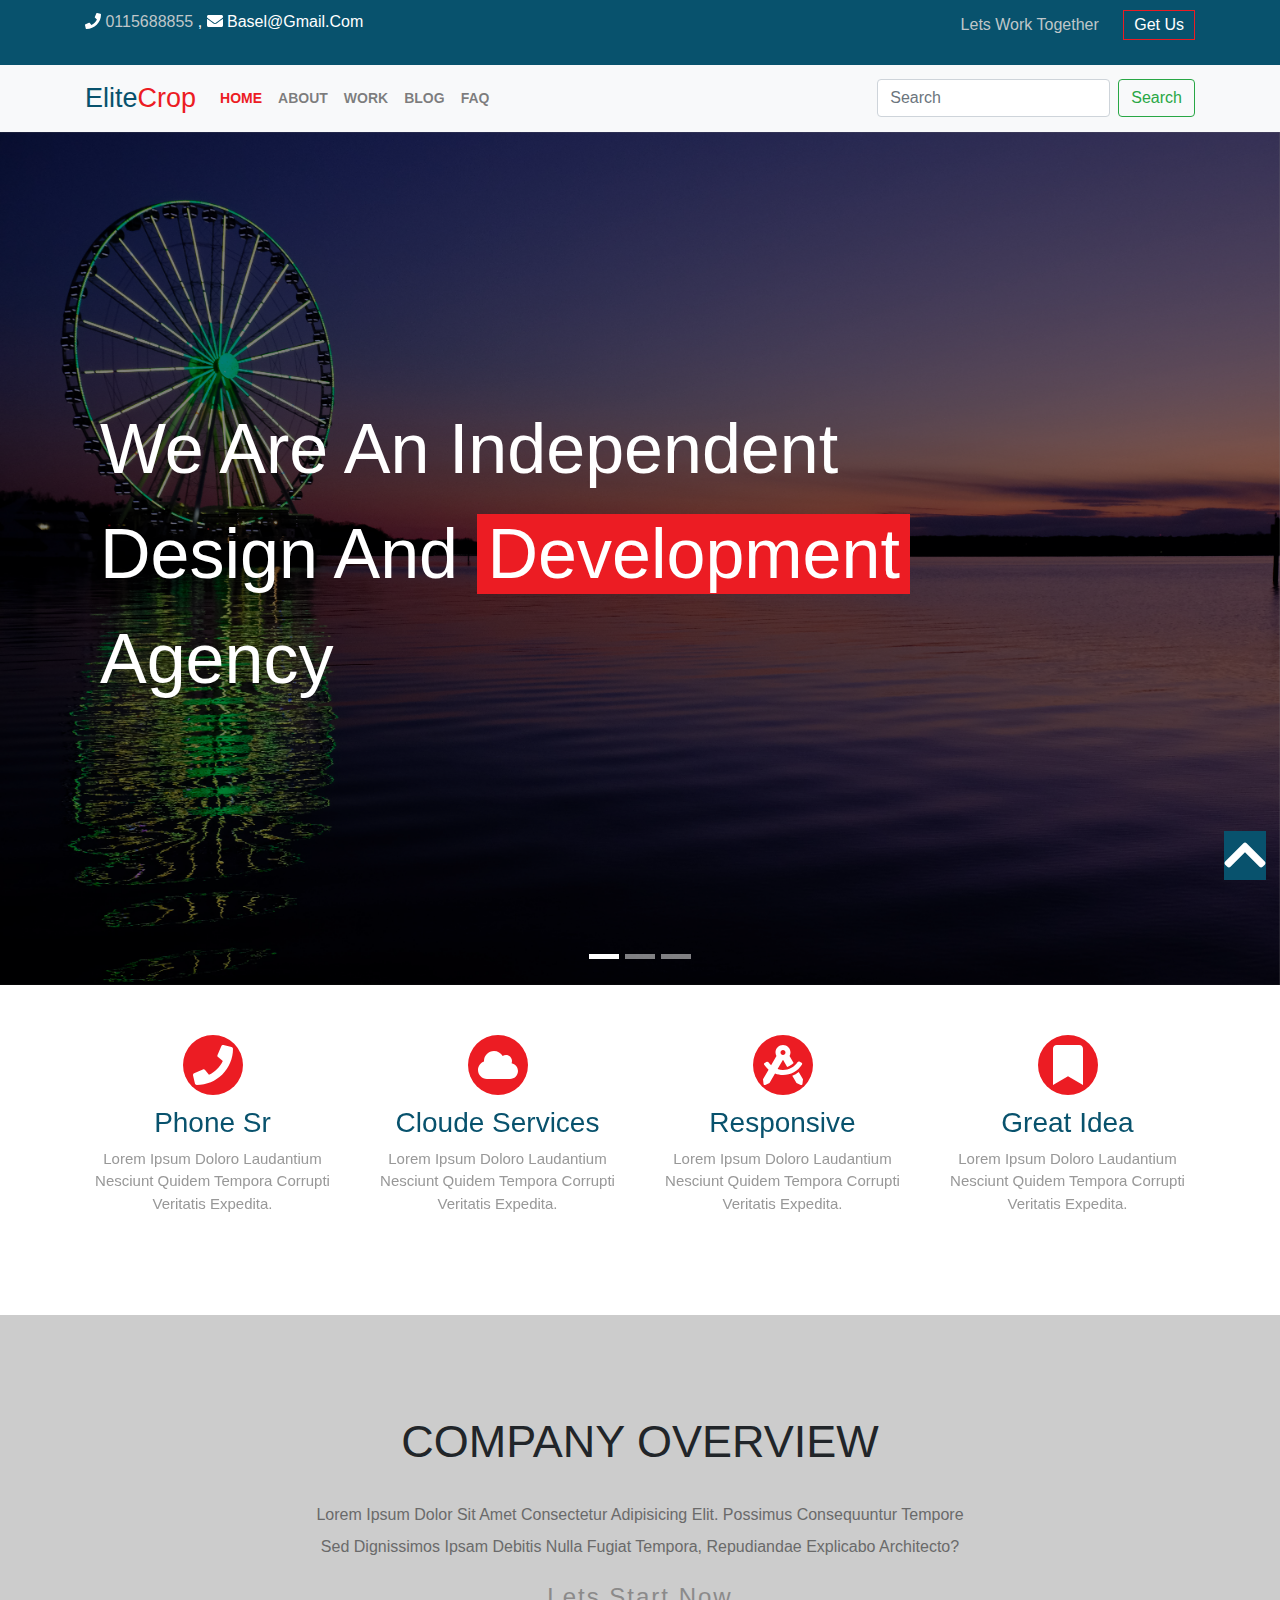
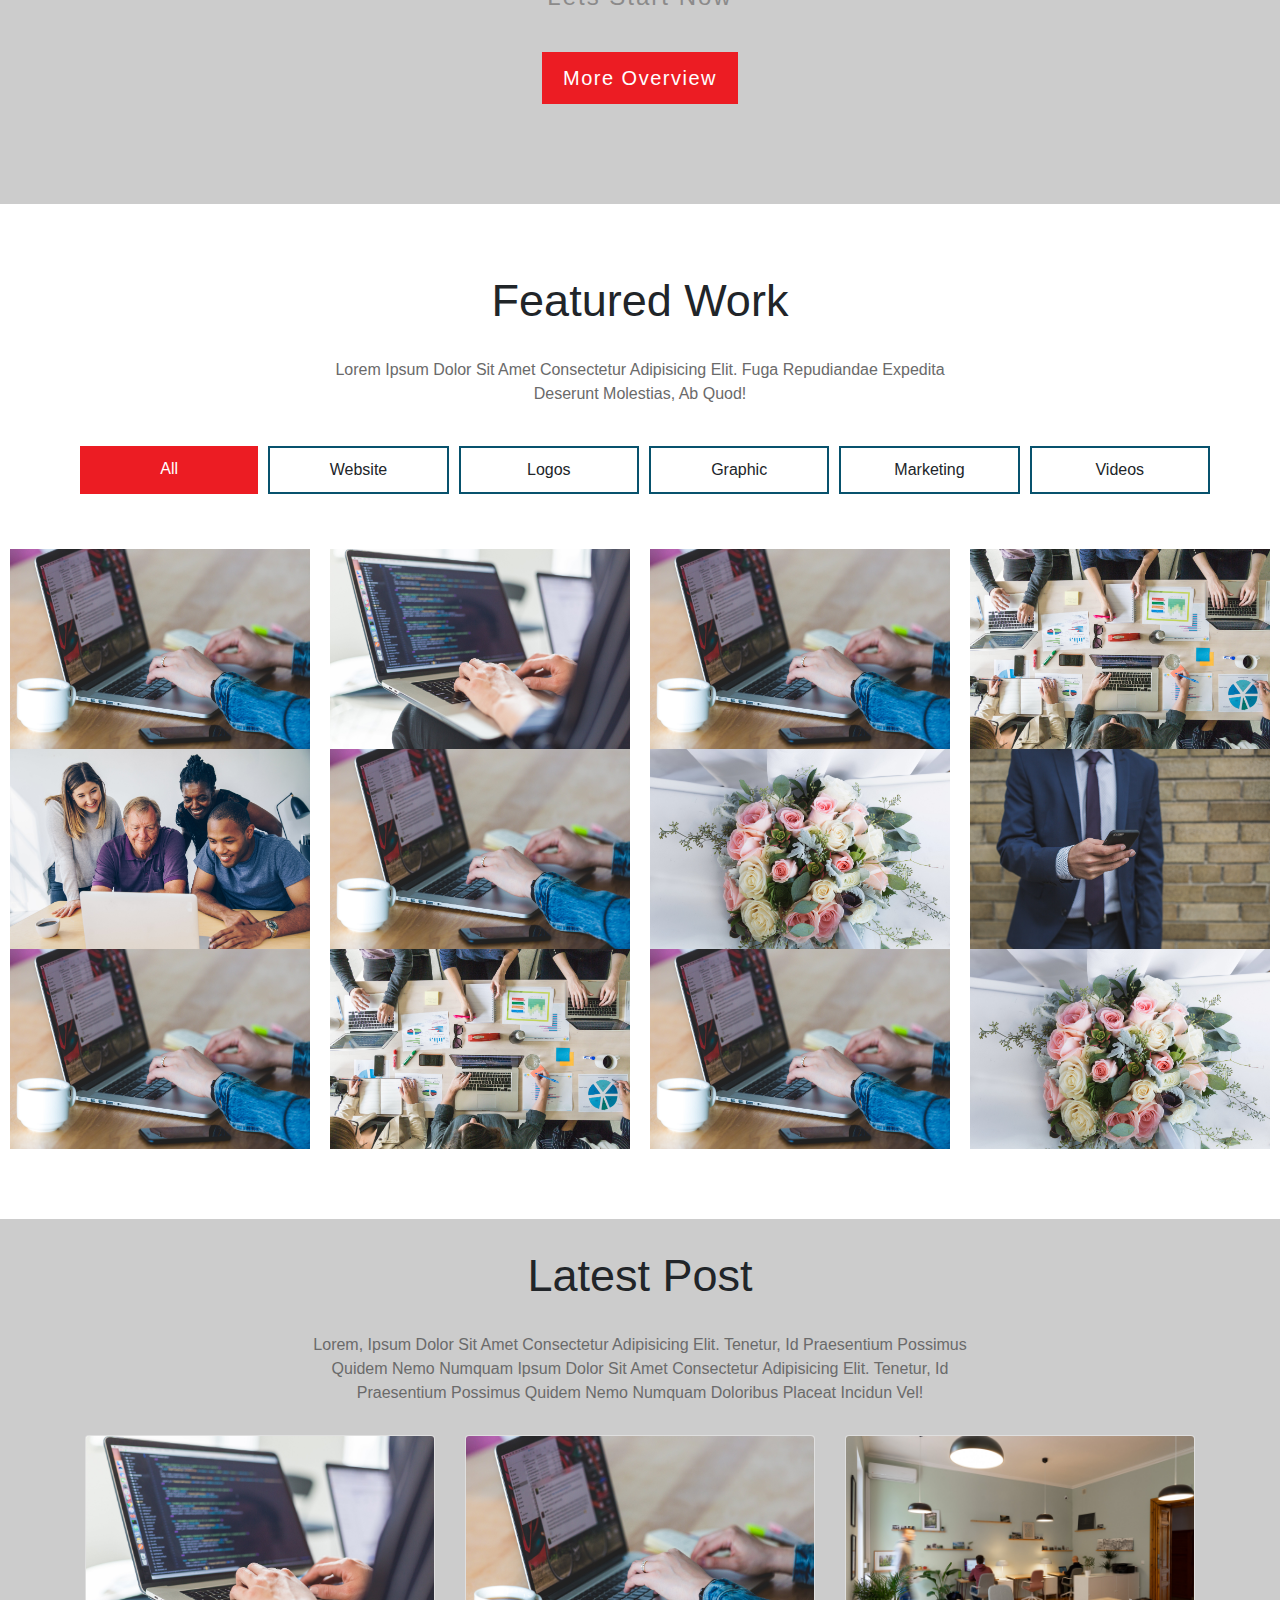
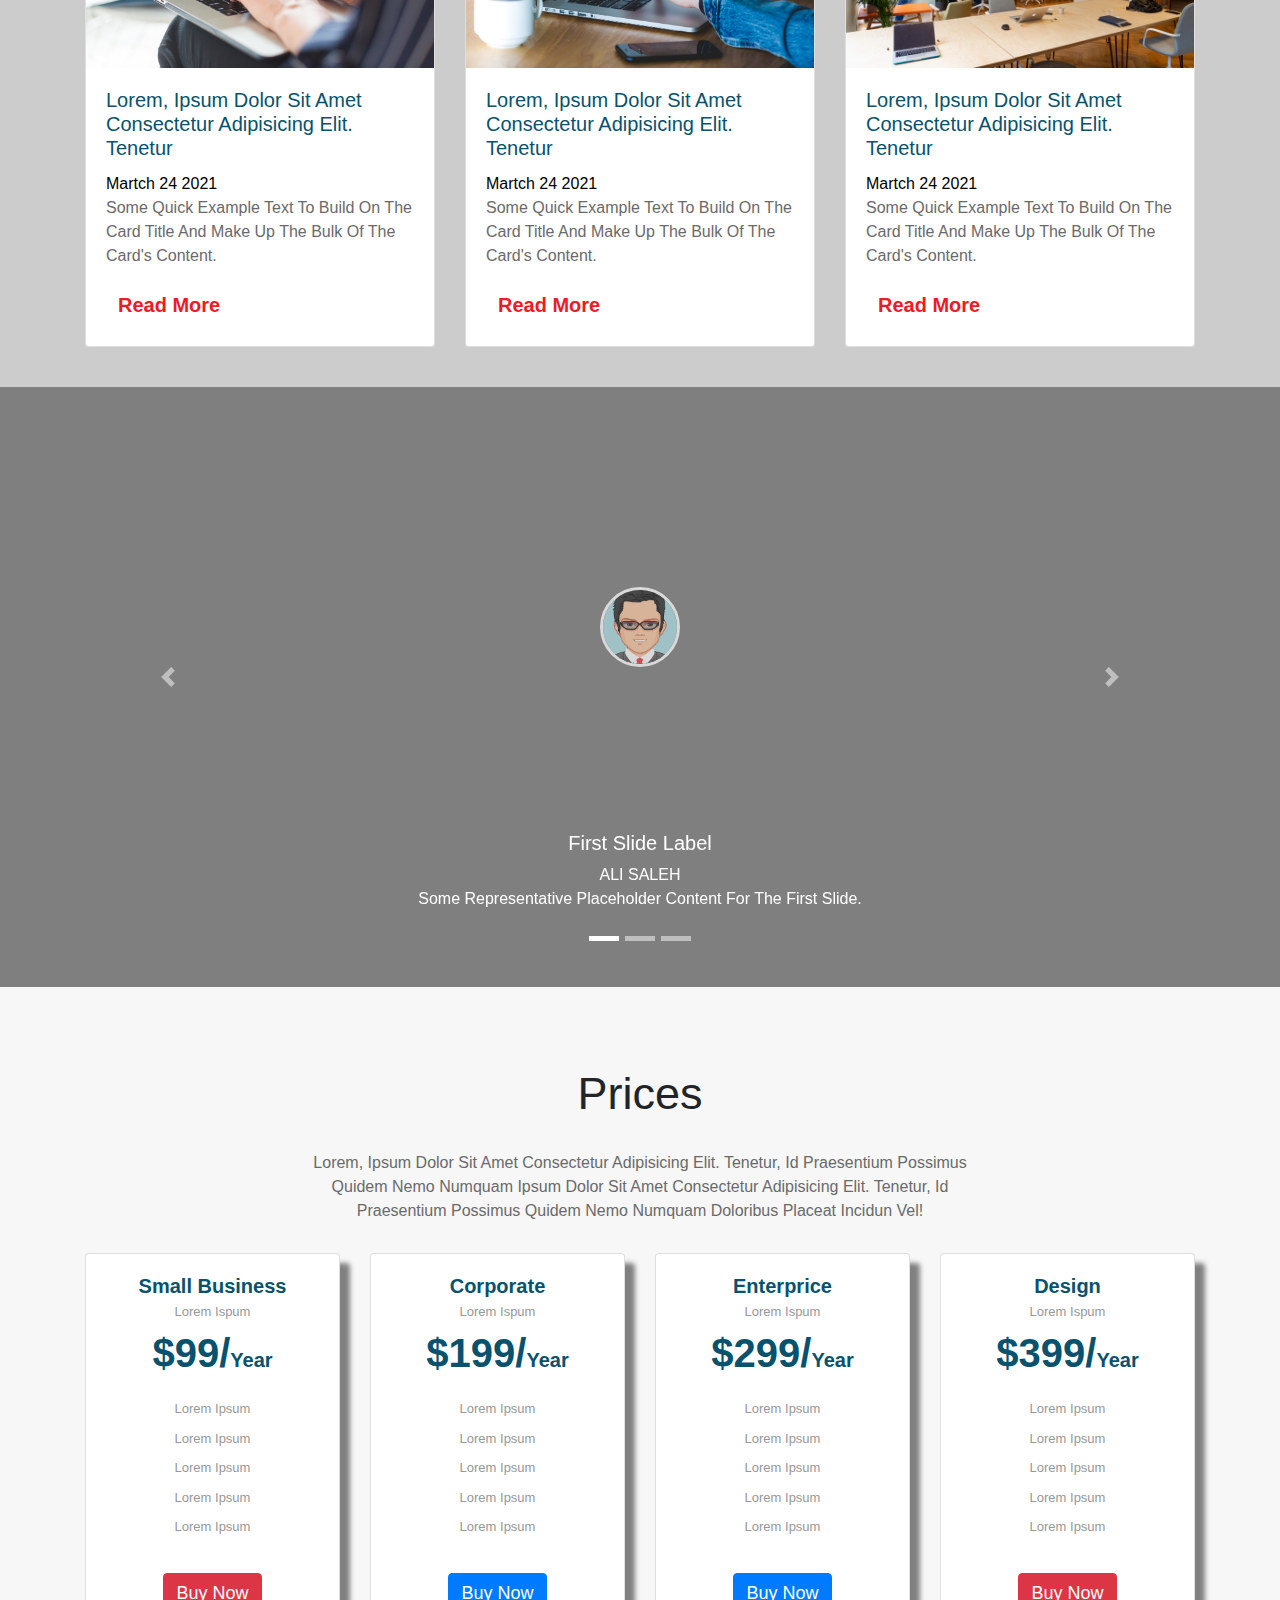
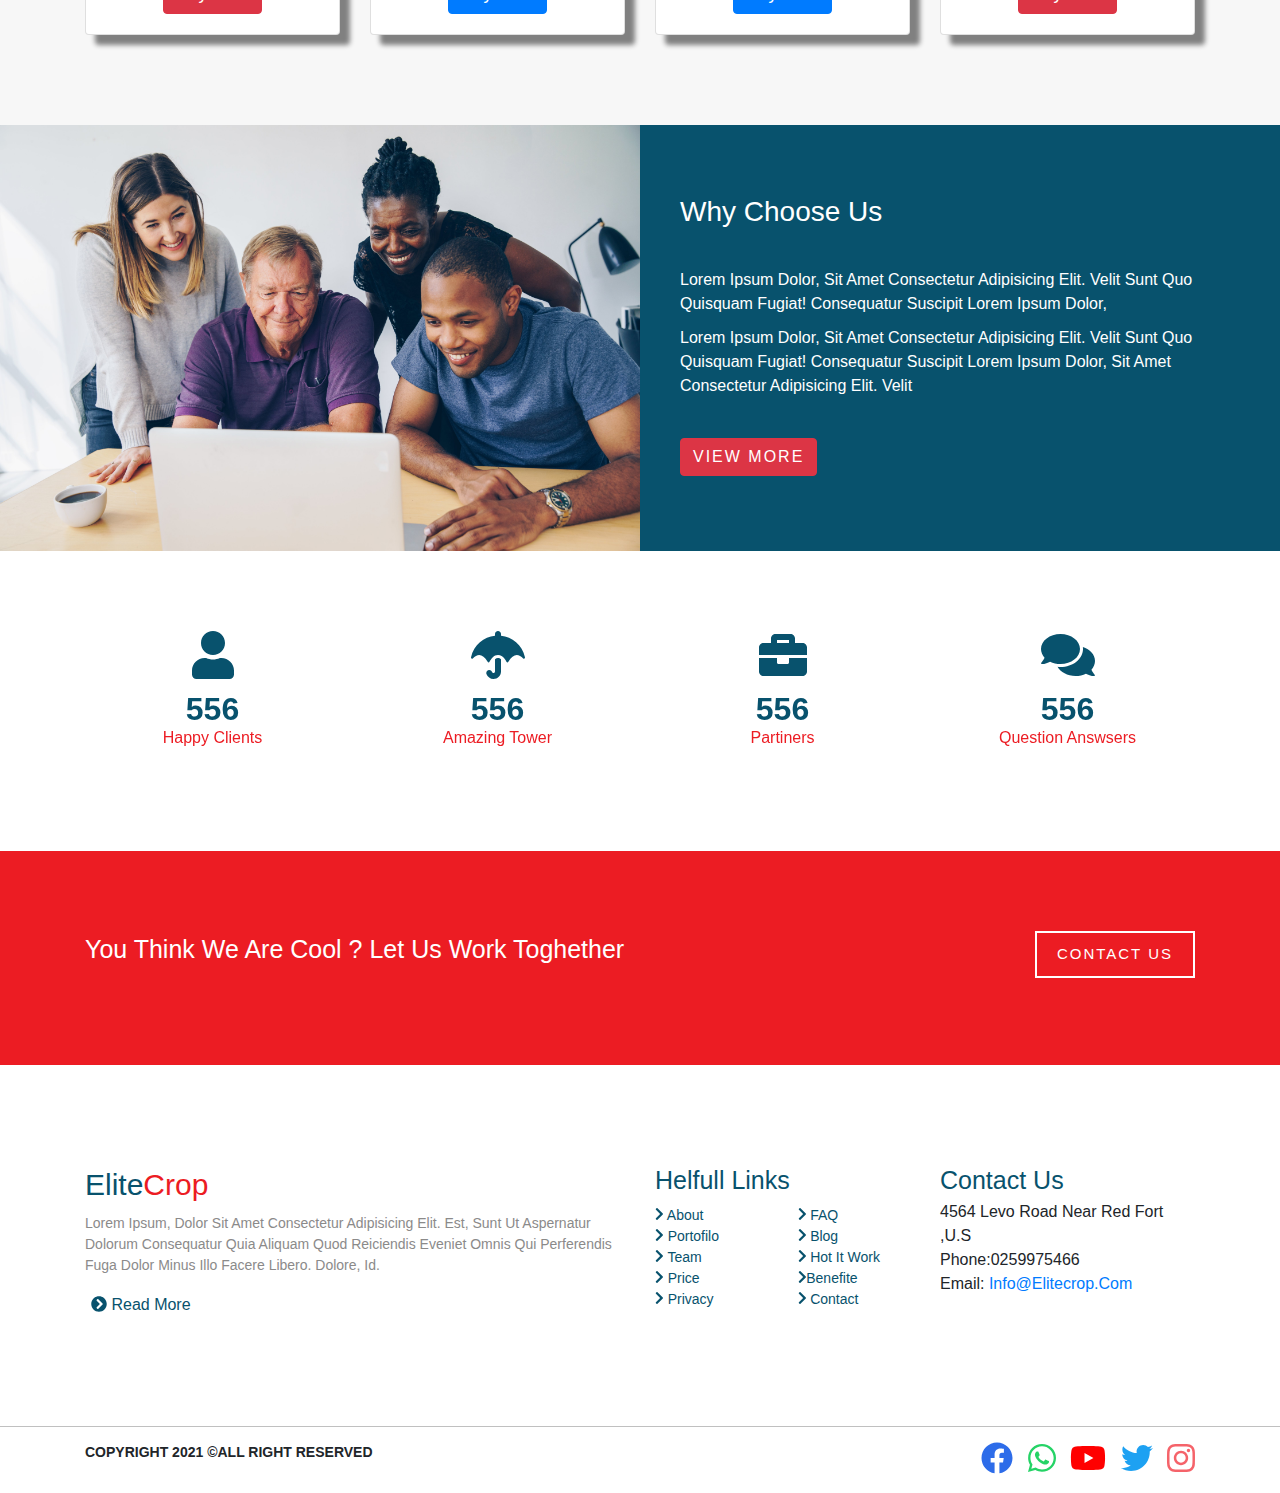
==== index.html @ 43c9ba3a "websites files" ====
<!DOCTYPE html>
<html>
    <head>
<meta charset="utf-8">
<meta name="viewport" content="width=device-width , initial-scale=1 ,shrink-to-fit=no" >
<title>PROJECTS OF BOOSTRAP4</title>
<link rel="stylesheet" href="bootstrap.min.css"> <!--bootstrap4-->
<link rel="stylesheet" href="bootstrap.css"> <!--bootstrap4-->
<link rel="stylesheet" href="fontawesome.css"> <!--font awesome-->
<link rel="stylesheet" href="hover.css"> <!--hover css file-->
<link rel="stylesheet" href="all.css">  <!--font awesome-->

<link rel="stylesheet" href="main.css"> <!--main css file-->



    </head>
    <body>
      <!--************************************************************************-->

<!--strat upper bar-->
<div class="upper-bar ">
 <div class="container">
     <div class="row">
         <div class=" info col-sm text-center text-sm-left">
             <i class="fa fa-phone"></i>
           <span> 0115688855</span>    ,          
               <i class="fa fa-envelope"></i>
             basel@gmail.com
          </div>
        


         <div class=" info  col-sm  text-center text-sm-right">
             <div class="get">
          <span>Lets work together </span> 
           <button class="getus">Get Us</button>
        </div>
    </div>

     </div>
 </div>
</div>
<!--end upper bar-->
<!--************************************************************************-->


<!--START NAV BAR-->

<nav class="navbar navbar-expand-lg navbar-light bg-light">
    <div class="container">
    <a class="navbar-brand" href="#">
        <span>elite</span><span>Crop</span>    
       </a>

    <button class="navbar-toggler" type="button" data-toggle="collapse" data-target="#navbarSupportedContent" aria-controls="navbarSupportedContent" aria-expanded="false" aria-label="Toggle navigation">
      <span class="navbar-toggler-icon"></span>
    </button>
  
    <div class="collapse navbar-collapse" id="navbarSupportedContent">
      <ul class="navbar-nav mr-auto">
        <li class="nav-item active">
          <a class="nav-link" href="index.html">Home <span class="sr-only">(current)</span></a>
        </li>
        <li class="nav-item ">
            <a class="nav-link" href="about.html">about <span class="sr-only">(current)</span></a>
          </li>
          <li class="nav-item ">
            <a class="nav-link" href="webfonts/">work <span class="sr-only">(current)</span></a>
          </li>
          <li class="nav-item ">
            <a class="nav-link" href="blog.html">blog <span class="sr-only">(current)</span></a>
          </li>
        <li class="nav-item">
          <a class="nav-link" href="contact.html">FAQ</a>
        </li>
       
        
      </ul>
      <form class="form-inline my-2 my-lg-0">
        <input class="form-control mr-sm-2" type="search" placeholder="Search" aria-label="Search">
        <button class="btn btn-outline-success my-2 my-sm-0" type="submit">Search</button>
      </form>
    </div>
</div>

  </nav>
<!--END NAVBAR-->
<!--************************************************************************-->

<!--START SLIDER-->

<div id="main-slider" class="carousel slide" data-ride="carousel">
  
  <div class="carousel-inner">
    <h1>we are an independent <br> design and <span>development</span> <br> agency </h1>

    <div class="overlay"></div>
    <div class="carousel-item active">
      <img src="slider1.jpg" class="d-block w-100" alt="slider1">
    </div>
    <div class="carousel-item">
      <img src="slider2.jpg" class="d-block w-100" alt="slider2">
    </div>
    <div class="carousel-item">
      <img src="slider3.jpg" class="d-block w-100" alt="slider3">
    </div>
  </div>
  
  <ol class="carousel-indicators">
    <li data-target="#main-slider" data-slide-to="0" class="active"></li>
    <li data-target="#main-slider" data-slide-to="1"></li>
    <li data-target="#main-slider" data-slide-to="2"></li>
  </ol>
</div>
<!--END SLIDER-->
<!--************************************************************************-->
<!--START FEATURES-->
<section class="features text-center">
  <div class="container">
    <div class="row">
      <div class="col-sm-6 col-lg-3 hvr-bounce-in">
        <i class='fas fa-phone icon '  style='font-size:45px;color:white'></i>
        <h3>phone sr</h3>
        <p>Lorem ipsum doloro laudantium nesciunt quidem tempora corrupti
           veritatis expedita. </p>
      </div>
      <div class="col-sm-6 col-lg-3 hvr-bounce-in">
        <i class='fas fa-cloud icon'  style='font-size:45px;color:white'></i>
        <h3>cloude services</h3>
        <p class="text-center">Lorem ipsum doloro laudantium nesciunt quidem tempora corrupti
           veritatis expedita.  </p>
      </div>
      <div class="col-sm-6 col-lg-3 hvr-bounce-in">
        <i class='fas fa-drafting-compass icon'  style='font-size:45px;color:white'></i>
        <h3>responsive</h3>
        <p>Lorem ipsum doloro laudantium nesciunt quidem tempora corrupti
           veritatis expedita. </p>
      </div>
       <div class="col-sm-6 col-lg-3 hvr-bounce-in">
        <i class='fas fa-bookmark icon'  style='font-size:45px;color:white'></i>
        <h3>great idea</h3>
        <p>Lorem ipsum doloro laudantium nesciunt quidem tempora corrupti
           veritatis expedita.  </p>
      </div>
    </div>
  </div>
</section>

<!--END FEATURES-->
<!--************************************************************************-->

<!--start overview-->

<section class="overview text-center">
  <div class="container">
    <h2>company overview</h2>
    <p>Lorem ipsum dolor sit amet consectetur adipisicing elit. Possimus consequuntur tempore 
       sed dignissimos ipsam debitis nulla fugiat tempora, repudiandae explicabo architecto?
      </p>
      <h4>lets start now </h4>

      <button>more overview</button>
  </div>
</section>
<!--end overview-->
<!--************************************************************************-->

<!--start featured-work-->
<section class=" featured-work text-center">
  <div class="container">
    <h2> featured work</h2>
    <p>Lorem ipsum dolor sit amet consectetur adipisicing elit. Fuga repudiandae expedita deserunt
       molestias, ab quod!
      </p>
      <ul class="list-unstyled row">
        <li  data-class="all" class="col-md active" >all</li>
        <li  data-class=".website"  class="col-md">website</li>
        <li  data-class=".logos"   class="col-md">logos</li>
        <li  data-class=".graphic"  class="col-md">graphic</li>
        <li  data-class=".marketing"  class="col-md">marketing</li>
        <li  data-class=".videos"   class="col-md">videos</li>

      </ul>
  </div>
  <div class="shufle-imge">
      <div class="row " >
          <div class="col-md ">
            <img  class="website " src="ourwork1.jpg" style="width: 300px; height: 200px; ">
          </div>
          <div class="col-md">
            <img class="logos" src="ourwork2.jpg" style="width: 300px; height: 200px;">
          </div>
          <div class="col-md">
            <img class="marketing" src="ourwork1.jpg"style="width: 300px; height: 200px;">
          </div>
          <div class="col-md">
            <img class="graphic" src="ourwork3.jpg"style="width: 300px; height: 200px;">
          </div>
          <div class="col-md">
            <img class="website" src="ourwork4.jpg"style="width: 300px; height: 200px;">
          </div>
          <div class="col-md">
            <img class="graphic" src="ourwork1.jpg"style="width: 300px; height: 200px;">
          </div>
          <div class="col-md">
            <img class="marketing" src="ourwork5.jpg"style="width: 300px; height: 200px;">
          </div>
          <div class="col-md">
            <img class="website" src="ourwork6.jpg"style="width: 300px; height: 200px;">
          </div>
          <div class="col-md">
            <img class="logos" src="ourwork1.jpg"style="width: 300px; height: 200px;">
          </div>
          <div class="col-md">
            <img class="videos" src="ourwork3.jpg"style="width: 300px; height: 200px;">
          </div>
          <div class="col-md">
            <img class="logos" src="ourwork1.jpg"style="width: 300px; height: 200px;">
          </div>
          <div class="col-md">
            <img class="videos" src="ourwork5.jpg"style="width: 300px; height: 200px;">
          </div>
        </div>
  </div>

</section>

<!--end featured-work-->
<!--************************************************************************-->

<!--start latest post-->
<section class="latest-post ">
  <div class="container">
    <h2 class=" text-center"> latest post</h2>
    <h6 class=" text-center">Lorem, ipsum dolor sit amet consectetur adipisicing elit. Tenetur, 
      id praesentium possimus quidem nemo numquam  ipsum dolor sit amet consectetur adipisicing elit. Tenetur, 
      id praesentium possimus quidem nemo numquam doloribus placeat incidun vel!
    </h6>
  <div class="row">
    <div class="col-md-6 col-lg-4">
        <div class="card" >
          <img src="
          latest1.jpg" class="card-img-top" alt="..." style="width: 100%;">
          <div class="card-body">
            <h5 class="card-title">Lorem, ipsum dolor sit amet consectetur adipisicing elit. Tenetur</h5>
            <span>martch 24 2021</span>
            <p class="card-text">Some quick example text to build on the card title and make up the bulk of the card's content.</p>
            <a href="#" class="btn btn-primary">read more</a>
          </div>
        </div>
       </div>
       <div class="col-md-6 col-lg-4">
        <div class="card" >
          <img src="
          latest2.jpg" class="card-img-top" alt="..." style="width: 100%;">
          <div class="card-body">
            <h5 class="card-title">Lorem, ipsum dolor sit amet consectetur adipisicing elit. Tenetur</h5>
            <span>martch 24 2021</span>
            <p class="card-text">Some quick example text to build on the card title and make up the bulk of the card's content.</p>
            <a href="#" class="btn btn-primary">read more</a>
          </div>
        </div>
       </div>
       <div class="col-md-6 col-lg-4">
        <div class="card" >
          <img src="
          latest3.jpg" class="card-img-top" alt="..." style="width: 100%;">
          <div class="card-body">
            <h5 class="card-title">Lorem, ipsum dolor sit amet consectetur adipisicing elit. Tenetur</h5>
            <span>martch 24 2021</span>
            <p class="card-text">Some quick example text to build on the card title and make up the bulk of the card's content.</p>
            <a href="#" class="btn btn-primary">read more</a>
          </div>
        </div>
       </div>
      </div>

</section>
<!--end latest post-->
<!--************************************************************************-->

<!--start testomonial-->
<section class="testomonial">
  <div class="overlay">
 <div class="container">
      <div id="testomonial" class="carousel slide" data-ride="carousel">
        <ol class="carousel-indicators">
          <li data-target="#testomonial" data-slide-to="0" class="active"></li>
          <li data-target="#testomonial" data-slide-to="1"></li>
          <li data-target="#testomonial" data-slide-to="2"></li>
        </ol>
        <div class="carousel-inner">
          <div class="carousel-item  text-center active">
            <img src="avatar2.png"   alt="..." style="text-indent: 0;
            width: 80px;
            height: 80px;
            opacity: 0.7;
            border: 3px solid white;
            border-radius: 50%;
            overflow: hidden; margin-bottom: 300px; margin-top: 200px;">
            <div class="carousel-caption d-none d-block">
              <h5>First slide label</h5>
              <span>ALI SALEH</span>
              <p>Some representative placeholder content for the first slide.</p>
            </div>
          </div>
          <div class="carousel-item text-center">
            <img src="avatar2.png"   alt="..." style="text-indent: 0;
            width: 80px;
            height: 80px;
            opacity: 0.7;
            border: 3px solid white;
            border-radius: 50%;
            overflow: hidden; margin-bottom: 250px; margin-top: 200px;"  >
            <div class="carousel-caption d-none d-block">
              <h5>Second slide label</h5>
              <span>AHMED</span>
              <p>Some representative placeholder content for the second slide.</p>
            </div>
          </div>
          <div class="carousel-item  text-center">
            <img src="avatar2.png"   alt="..." style="
            width: 80px;
            height: 80px;
            opacity: 0.7;
            border: 3px solid white;
            border-radius: 50%;
            overflow: hidden; margin-bottom: 300px; margin-top: 200px;">
            <div class="carousel-caption d-none d-block">
              <h5>Third slide label</h5>
              <span>ABDOOOOOOOOOOO</span>
              <p>Some representative placeholder content for the third slide.</p>
            </div>
          </div>
        </div>
        <a class="carousel-control-prev" href="#testomonial" role="button" data-slide="prev">
          <span class="carousel-control-prev-icon" aria-hidden="true"></span>
          <span class="sr-only">Previous</span>
        </a>
        <a class="carousel-control-next" href="#testomonial" role="button" data-slide="next">
          <span class="carousel-control-next-icon" aria-hidden="true"></span>
          <span class="sr-only">Next</span>
        </a>
      </div>
    </div>
  </div>
</section>

<!--end testomonial-->
<!--************************************************************************-->

<!--start pricing-table-->
<section class="pricing-table text-center ">
  <div class="container">
    <h2 class=" text-center"> prices</h2>
    <h6 class=" text-center">Lorem, ipsum dolor sit amet consectetur adipisicing elit. Tenetur, 
      id praesentium possimus quidem nemo numquam  ipsum dolor sit amet consectetur adipisicing elit. Tenetur, 
      id praesentium possimus quidem nemo numquam doloribus placeat incidun vel!
    </h6>
  <div class="row">
    <div class="col-md-6 col-lg-3">
        <div class="card" >
          <div class="card-body">
            <h5 class="card-title">small business</h5>
            <span>lorem ispum</span>
            <p class="card-text">$99/<span>Year</span></p>
            <ul class="list-unstyled">
              <li >lorem ipsum</li>
              <li >lorem ipsum</li>
              <li >lorem ipsum</li>
              <li >lorem ipsum</li>
              <li >lorem ipsum</li>

            </ul>
            <a href="#" class="btn btn-danger">buy now</a>
          </div>
        </div>
       </div>
       <div class="col-md-6 col-lg-3">
        <div class="card" >
          <div class="card-body">
            <h5 class="card-title">corporate</h5>
            <span>lorem ispum</span>
            <p class="card-text">$199/<span>Year</span></p>
            <ul class="list-unstyled">
              <li >lorem ipsum</li>
              <li >lorem ipsum</li>
              <li >lorem ipsum</li>
              <li >lorem ipsum</li>
              <li >lorem ipsum</li>

            </ul>
            <a href="#" class="btn btn-primary">buy now</a>
          </div>
        </div>
       </div>
       <div class="col-md-6 col-lg-3">
        <div class="card" >
          <div class="card-body">
            <h5 class="card-title">enterprice</h5>
            <span>lorem ispum</span>
            <p class="card-text">$299/<span>Year</span></p>
            <ul class="list-unstyled">
              <li >lorem ipsum</li>
              <li >lorem ipsum</li>
              <li >lorem ipsum</li>
              <li >lorem ipsum</li>
              <li >lorem ipsum</li>

            </ul>
            <a href="#" class="btn btn-primary">buy now</a>
          </div>
        </div>
       </div>
       <div class="col-md-6 col-lg-3">
        <div class="card" >
          <div class="card-body">
            <h5 class="card-title">design</h5>
            <span>lorem ispum</span>
            <p class="card-text">$399/<span>Year</span></p>
            <ul class="list-unstyled feat">
              <li >lorem ipsum</li>
              <li >lorem ipsum</li>
              <li >lorem ipsum</li>
              <li >lorem ipsum</li>
              <li >lorem ipsum</li>

            </ul>
            <a href="#" class="btn btn-danger">buy now</a>
          </div>
        </div>
       </div>


      </div>

</section>
<!--end pricing-table-->
<!--************************************************************************-->

<!--start why choose-us-->
<section class="choose-us ">
  <div class="container-fluid">
    <div class="row">
      <div class="col-lg-6 info">

        <img class="img-responsive "  src="ourwork4.jpg">
      </div>
  
      <div class="col-lg-6 choose-info  info">
        <h3>why choose us</h3>
        <p class="lead">Lorem ipsum dolor, sit amet consectetur adipisicing elit. Velit sunt quo quisquam fugiat! Consequatur suscipit
          Lorem ipsum dolor, 
        </p>
        <p class="lead">Lorem ipsum dolor, sit amet consectetur adipisicing elit. Velit sunt quo quisquam fugiat! Consequatur suscipit
          Lorem ipsum dolor, sit amet consectetur adipisicing elit. Velit 
        </p>
        <button class="btn btn-danger ">view more</button>
        </div>
    </div>
  </div>
  </section>
<!--end why choose-us-->
<!--************************************************************************-->

<!--start statistics-->
<section class="statistics text-center">
  <div class="container">
    <div class="row">
      <div class="col-md-6 col-lg-3 stat hvr-underline-from-center" >
        <i class=" fa fa-user fa-3x statis-icon" > </i>       
        <h2>556</h2>
        <h6 >happy clients</h6>
        </i>
      </div>
      <div class="col-md-6 col-lg-3 stat hvr-underline-from-center">
        <i class=" fa fa-umbrella fa-3x statis-icon" ></i>       
        <h2>556</h2>
        <h6 >amazing tower</h6>
        </i>
      </div>
      <div class="col-md-6 col-lg-3 stat hvr-underline-from-center">
        <i class=" fa fa-briefcase fa-3x statis-icon "></i>       
           <h2>556</h2>
          <h6 >partiners</h6>
        </i>
      </div>
      <div class="col-md-6 col-lg-3 stat hvr-underline-from-center">
        <i class=" fa fa-comments fa-3x statis-icon" ></i>
        <h2>556</h2>
        <h6 >question answsers</h6>
        </i>
      </div>
    </div>
  </div>
</section>
<!--end statistics-->
<!--************************************************************************-->

<!--start contact-us-->
<section class="contact-us">
  <div class="container">
    <div class="row">
      <div class="col-lg-8 col-md-6   text-center text-md-left">

        <p>you think we are cool ? let us work toghether</p>
      </div>
      <div class="col-lg-4 col-md-6   text-center text-md-right">
        <button>contact us</button>
      </div>
    </div>
  </div>
</section>
<!--end contact-us-->
<!--************************************************************************-->

<!--start footer-->
<section class="footer">
  <div class="container">
    <div class="row">
      <div class=" col-md-12 col-lg-6">
        <div class="footer-info">
     <h2>   <span>elite</span><span>Crop</span> </h2>
        <p>Lorem ipsum, dolor sit amet consectetur adipisicing 
          elit. Est, sunt ut aspernatur dolorum consequatur quia aliquam 
          quod reiciendis eveniet omnis qui perferendis fuga dolor minus illo 
          facere libero. Dolore, id.</p>
          <button > <i class="fa fa-chevron-circle-right" aria-hidden="true"></i>  Read More</button>
        </div>
      </div>
      <div class=" col-md-6 col-lg-3">
        <DIV class="footer-links">
        <h2>helfull links</h2>
        <div class=" row">
          <div class="col">
          <ul class="list-unstyled">
            <li> <i class="fa fa-chevron-right" aria-hidden="true"></i> about</li>
            <li><i class="fa fa-chevron-right" aria-hidden="true"></i>
              portofilo</li>
            <li><i class="fa fa-chevron-right" aria-hidden="true"></i>
              team</li>
            <li> <i class="fa fa-chevron-right" aria-hidden="true"></i>
              price</li>
            <li> <i class="fa fa-chevron-right" aria-hidden="true"></i>
              privacy</li>
          </ul>
          </div>
          <div class="col">
            <ul class="list-unstyled">
              <li><i class="fa fa-chevron-right" aria-hidden="true"></i>
                FAQ</li>
              <li><i class="fa fa-chevron-right" aria-hidden="true"></i>
                blog</li>
              <li> <i class="fa fa-chevron-right" aria-hidden="true"></i>
                hot it work</li>
              <li><i class="fa fa-chevron-right" aria-hidden="true"></i>benefite</li>
              <li><i class="fa fa-chevron-right" aria-hidden="true"></i>
            contact</li>
            </ul>
          </div>
        </div>
      </DIV>
      </div>
      <div class=" col-md-6 col-lg-3">
        
        <div class="footer-contact-us">
          <h2>contact us</h2>
          <ul class="list-unstyled">
            <li>4564 levo road near red fort ,U.S</li>
            <li>phone:0259975466</li>
            <li>email: <a href="mailto:info@elitecrop.com?subject=contact">info@elitecrop.com</a></li>

          </ul>
        </div>
        
      </div>
    </div>
  </div>
</section>
<!--end footer-->
<!--************************************************************************-->

<!--start copyright-->
<section class="copyright">
  <div class="container">
    <div class="row">
      <div class="col-sm-6 text-center text-sm-left text-uppercase">
    <p>copyright 2021 &copy;all right reserved</p>
  </div>
  <div class="col-sm-6 text-center text-sm-right">
    <ul class="list-unstyled">
      <li> <i class="fab fa-facebook fa-2x" style="color: #2d6ce9;"></i> </li>
        <li> <i class="fab fa-whatsapp fa-2x" style="color: #25d366;"></i> </li>
          <li> <i class="fab fa-youtube fa-2x" style="color: #FF0000;"></i> </li>
            <li> <i class="fab fa-twitter fa-2x" style="color: #1DA1F2;"></i> </li>
            <li> <i class="fab fa-instagram fa-2x" style="color: #f5636a;"></i> </li>

      
    </div>
    </ul>
  </div>
  </div>
</section>
<!--end copyright-->
<!--************************************************************************-->

<!-- atart scroll to top-->

<div id="scroll-to-top">
  <i class="fa fa-chevron-up fa-3x"></i>
</div>

<!-- end scroll to top-->
<!--************************************************************************-->

<script src="jquery-3.5.1.min.js"></script>
<script src="popper.min.js"></script>
<script src="all.js"></script>
<script src="jquery.nicescroll.min.js"></script> 
<script src="main.js"></script>
<script src="bootstrap.js"></script>
<script src="bootstrap.min.js"></script>

    </body>
</html>
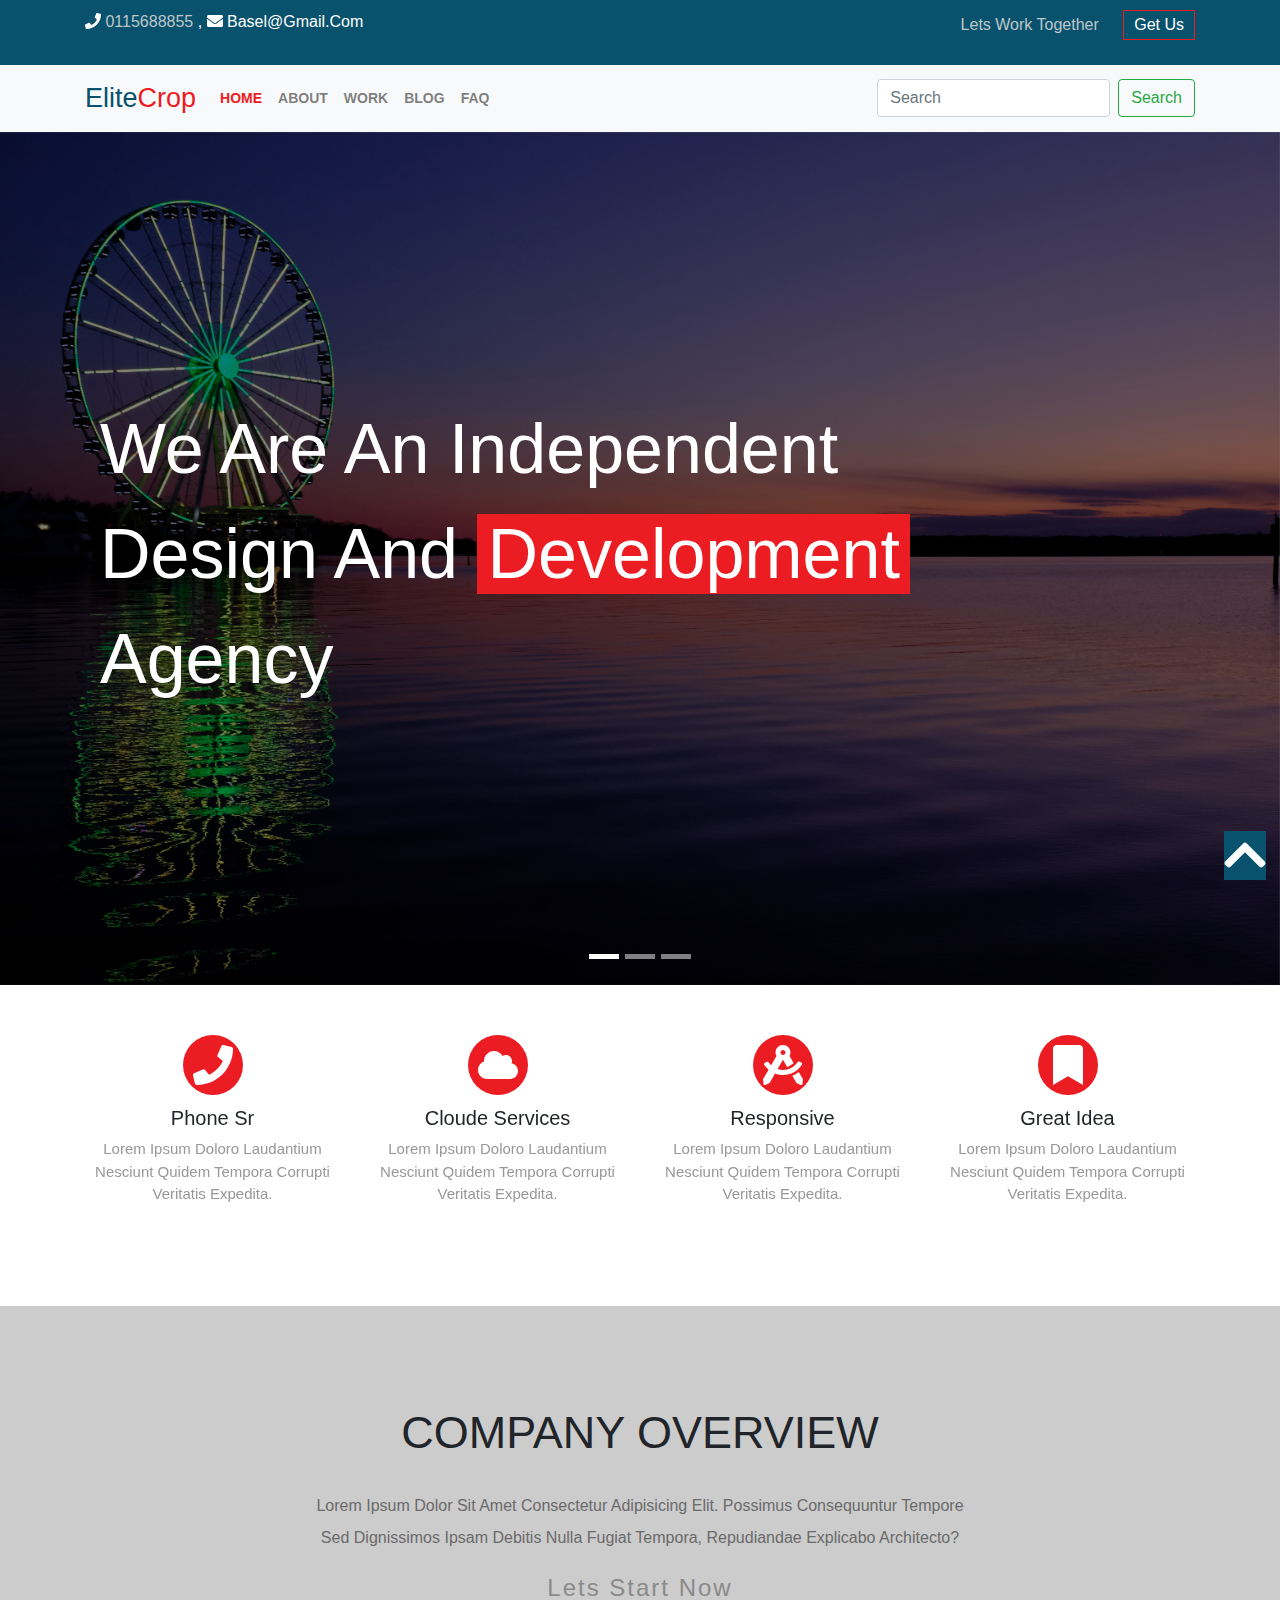
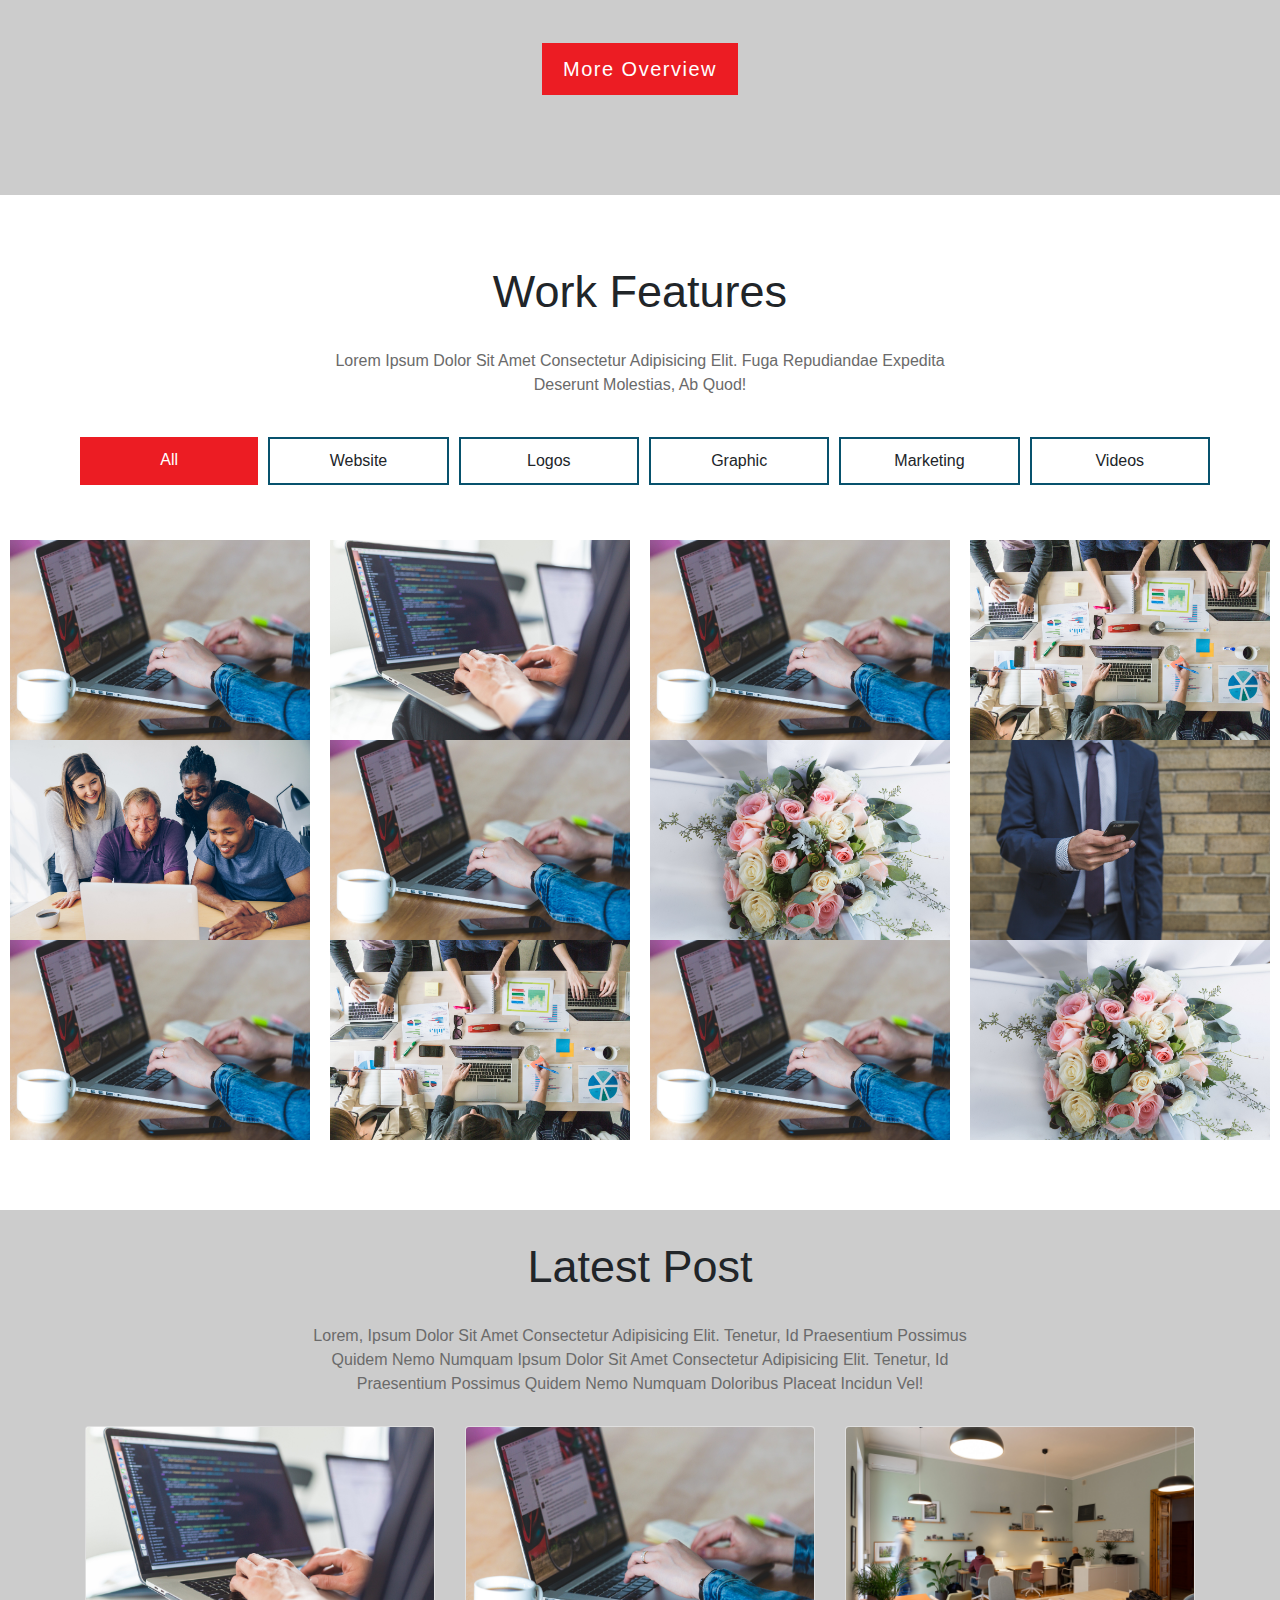
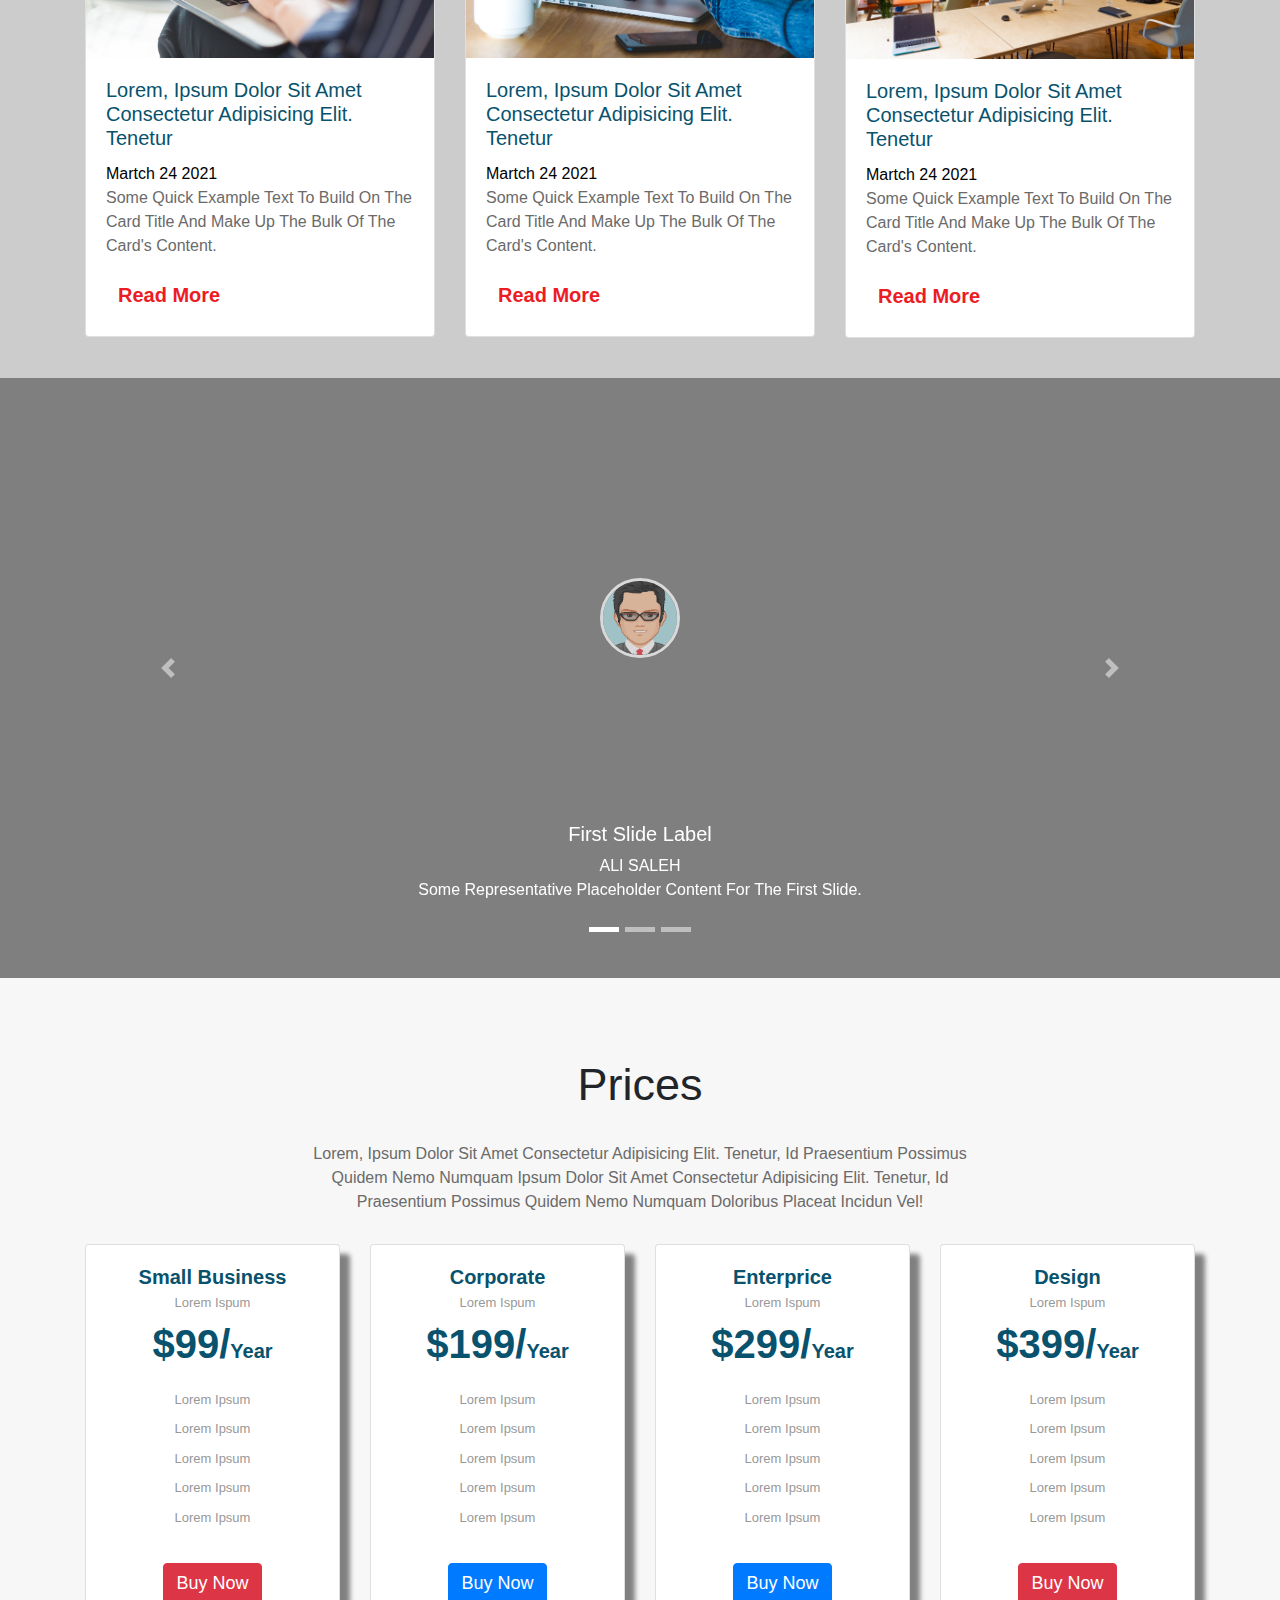
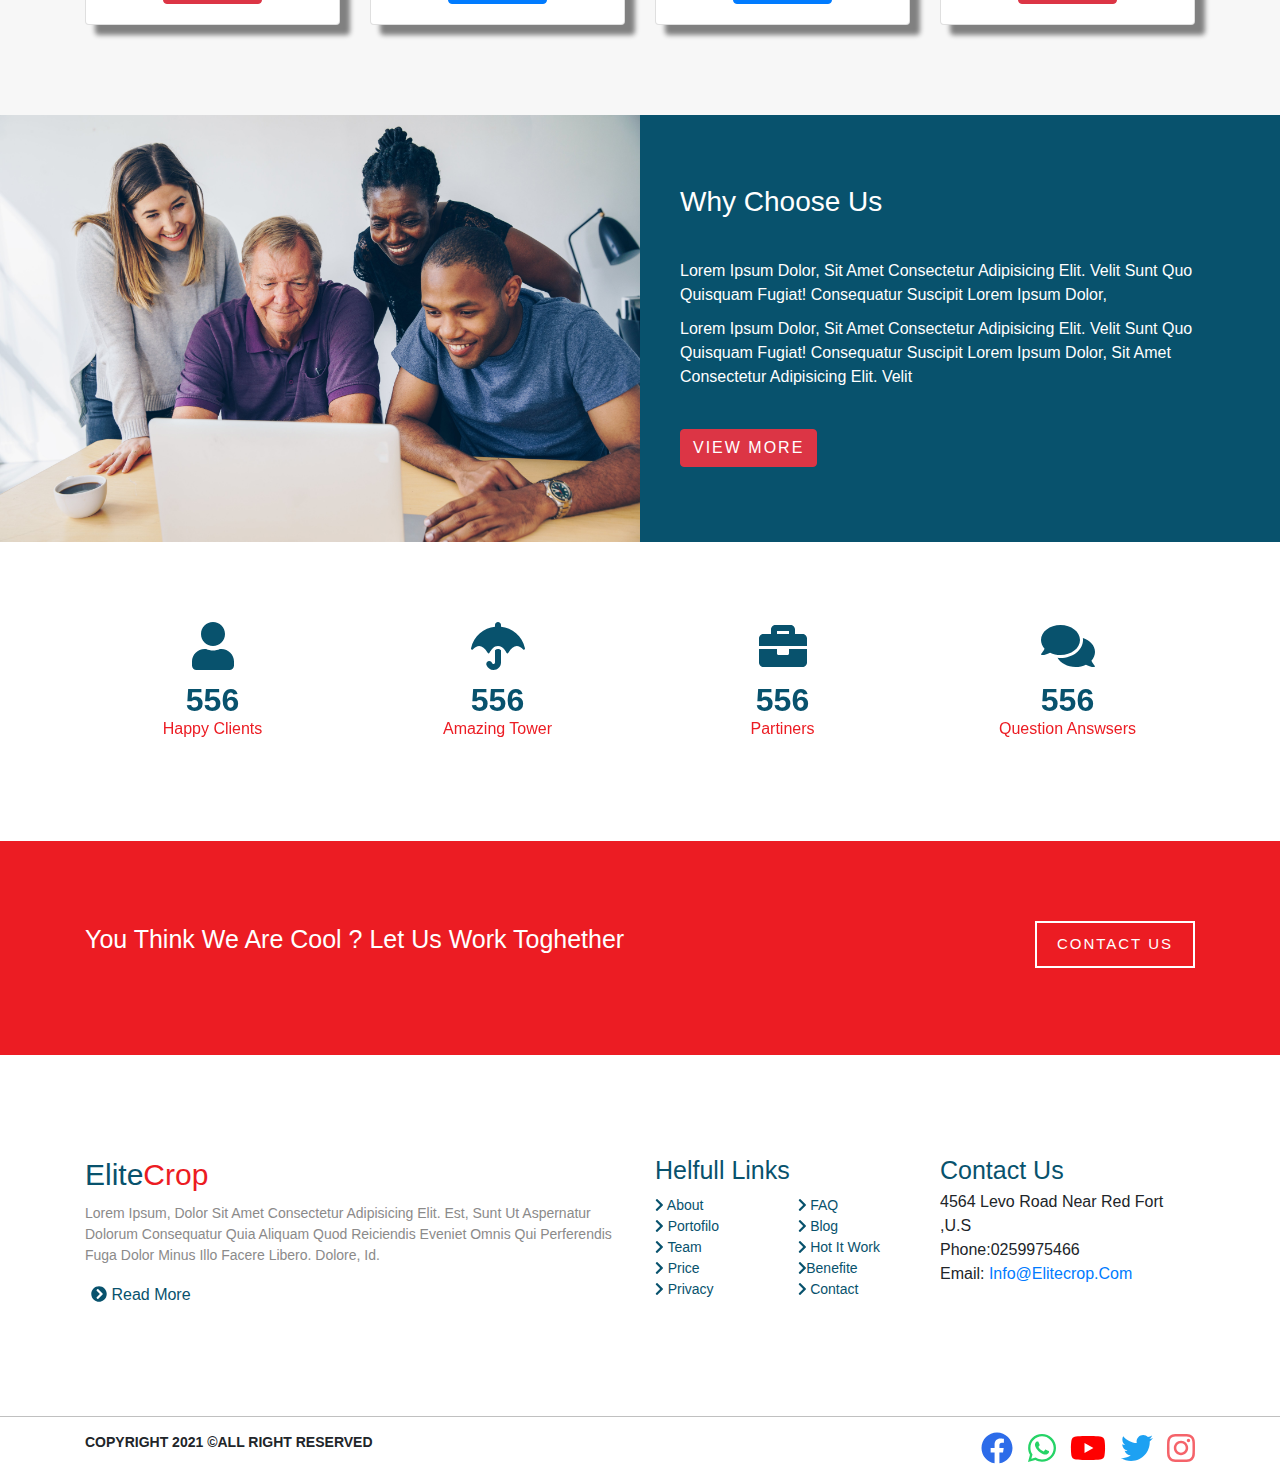
==== commit fbff6397: "Update index.html" ====
--- a/index.html
+++ b/index.html
@@ -121,25 +121,25 @@
     <div class="row">
       <div class="col-sm-6 col-lg-3 hvr-bounce-in">
         <i class='fas fa-phone icon '  style='font-size:45px;color:white'></i>
-        <h3>phone sr</h3>
+        <h5>phone sr</h5>
         <p>Lorem ipsum doloro laudantium nesciunt quidem tempora corrupti
            veritatis expedita. </p>
       </div>
       <div class="col-sm-6 col-lg-3 hvr-bounce-in">
         <i class='fas fa-cloud icon'  style='font-size:45px;color:white'></i>
-        <h3>cloude services</h3>
+        <h5>cloude services</h5>
         <p class="text-center">Lorem ipsum doloro laudantium nesciunt quidem tempora corrupti
            veritatis expedita.  </p>
       </div>
       <div class="col-sm-6 col-lg-3 hvr-bounce-in">
         <i class='fas fa-drafting-compass icon'  style='font-size:45px;color:white'></i>
-        <h3>responsive</h3>
+        <h5>responsive</h5>
         <p>Lorem ipsum doloro laudantium nesciunt quidem tempora corrupti
            veritatis expedita. </p>
       </div>
        <div class="col-sm-6 col-lg-3 hvr-bounce-in">
         <i class='fas fa-bookmark icon'  style='font-size:45px;color:white'></i>
-        <h3>great idea</h3>
+        <h5>great idea</h5>
         <p>Lorem ipsum doloro laudantium nesciunt quidem tempora corrupti
            veritatis expedita.  </p>
       </div>
@@ -167,9 +167,9 @@
 <!--************************************************************************-->
 
 <!--start featured-work-->
-<section class=" featured-work text-center">
-  <div class="container">
-    <h2> featured work</h2>
+<section class=" featured-work text-center  d-none d-md-block d-lg-block d-xl-block">
+  <div class="container">
+    <h2>work features</h2>
     <p>Lorem ipsum dolor sit amet consectetur adipisicing elit. Fuga repudiandae expedita deserunt
        molestias, ab quod!
       </p>
@@ -623,4 +623,4 @@
 <script src="bootstrap.min.js"></script>
 
     </body>
-</html>+</html>
--- a/main.css
+++ b/main.css
@@ -91,11 +91,11 @@
 line-height: 1.5;
 
 }
-@media  (max-width: 767.98px) {
+@media  (max-width: 576px) {
 
     #main-slider .carousel-inner h1{
        
-        font-size: 40px;
+        font-size: 30px;
         max-width: 900px;
         left: auto;
         line-height: 1.5;
@@ -597,4 +597,4 @@
     z-index: 9999;
     background-color:#08526d;
 cursor: pointer;
-}+}
